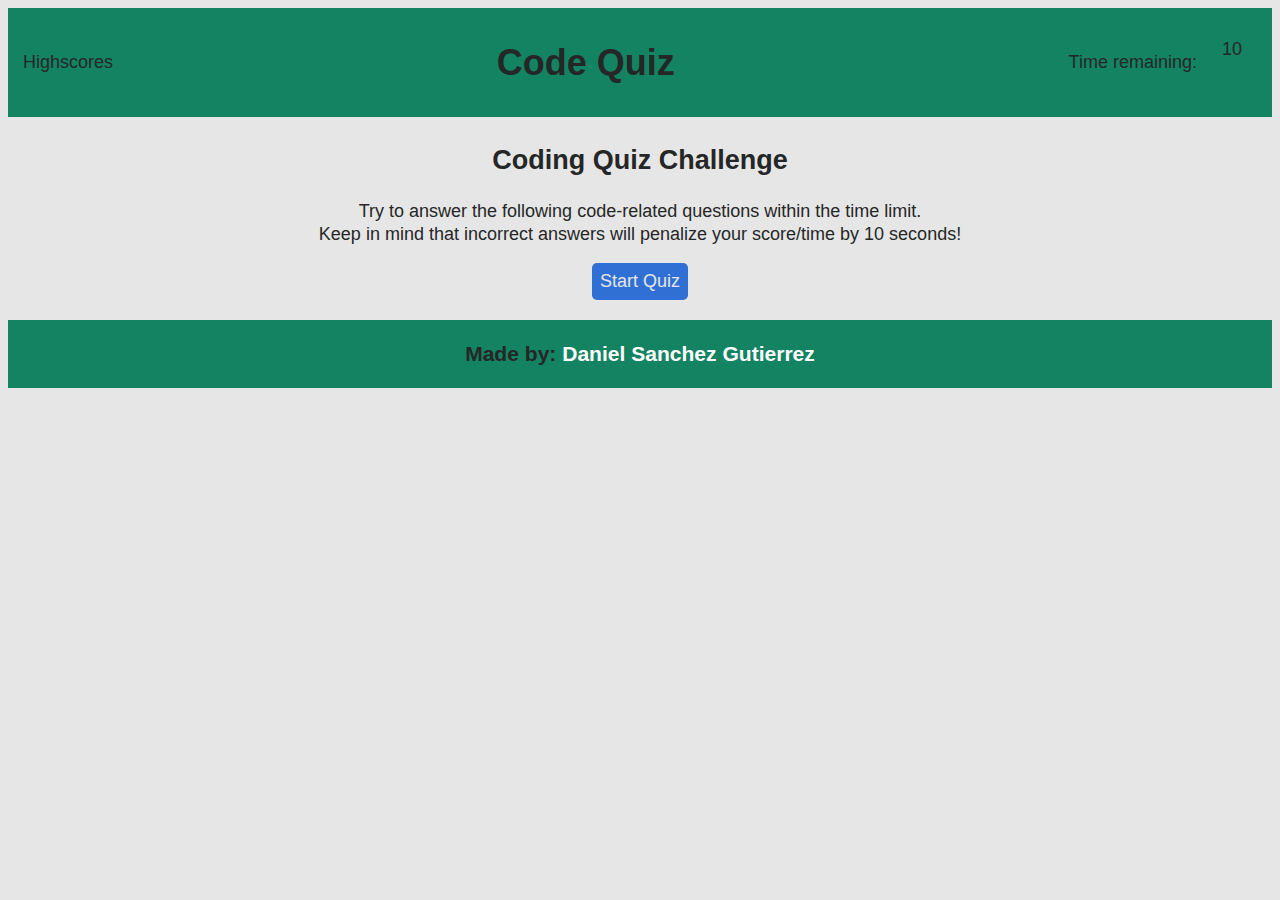
==== docs/index.html @ 47c2cc79 "Added CSS stylesheet" ====
<!DOCTYPE html>
<html>
<html lang="en">
<head>
    <meta charset="UTF-8" />
    <meta name="viewport" content="width=device-width, initial-scale=1.0" />
    <meta http-equiv="X-UA-Compatible" content="ie=edge" />
    <link rel="stylesheet" href="./assets/style/style.css" />
    <title>Code Quiz</title>
</head>

    <body>
        <header>
            <!-- Link to Highscores section -->
            <a href = "highscores.html" id="highscore">Highscores</a>
            <h1 id="title"> Code Quiz</h1>
            <!-- Timer element -->
            <div class="head-timer">
                <div class="timer-text">
                    <p>Time remaining:</p>
                </div>
                    <!-- Remaining time (functionality in js) -->
                    <div id="remaining-time">10</div>
            </div>
        </header>
        <!-- Content card (Change using DOM manipulation) -->
        <main >
            <div class="content-card">
                <h2>Coding Quiz Challenge</h2>
                <p>Try to answer the following code-related questions within the time limit.<br> Keep in mind that incorrect answers will penalize your score/time by 10 seconds!</p>
                <!-- Trigger Questionnaire -->
                <button class="start-button"> Start Quiz</button>
            </div>
        </main>
        <footer>
            <h3>Made by: <a id="footer-link" href = "https://github.com/Morkendi">Daniel Sanchez Gutierrez</a><h3>
        </footer>
        <script src="script.js"></script>
    </body>
</html>
---- docs/assets/style/style.css ----
:root {
    --primary: #138362;
    --secondary: #3070D5;
    --background: #E6E6E6;
    --letters: #252726;
}

* {
    box-sizing: border-box;
    color: var(--letters);
    font-family: 'Trebuchet MS', 'Lucida Sans Unicode', 'Lucida Grande', 'Lucida Sans', Arial, sans-serif;
}

body{
    background-color: var(--background);
    line-height: 1.25;
    font-size: 18px;
}

header {
    display: flex;
    flex-wrap: nowrap;
    align-items: center;
    justify-content: space-between;
    background-color: var(--primary);
}

#highscore {
    text-decoration: none;
    padding: 15px;
}

.head-timer {
    display: inline-flex;
    padding: 15px;
}

.timer-text {
    padding: 10px;
}

/* TODO: Center timer horizontally */
#remaining-time {
    align-items: center;
    padding: 15px;
}

main{
    /* TODO: Adjust padding values */
padding: 15px;
padding-top: 0px;
}

.content-card {
    /* TODO: Adjust padding values */
    padding: 5px;
    text-align: center;
}

.start-button {
    padding: 8px;
    border: 10px;
    border-radius: 5px;
    font-size:large;
    color:var(--background);
    background-color: var(--secondary);
}

.start-button:hover {
    cursor: pointer;
}

footer {
    display: flex;
    justify-content: center;
    background-color: var(--primary);
}

#footer-link {
    text-decoration: none;
    /* TODO: Select name link color */
    color: white;
}
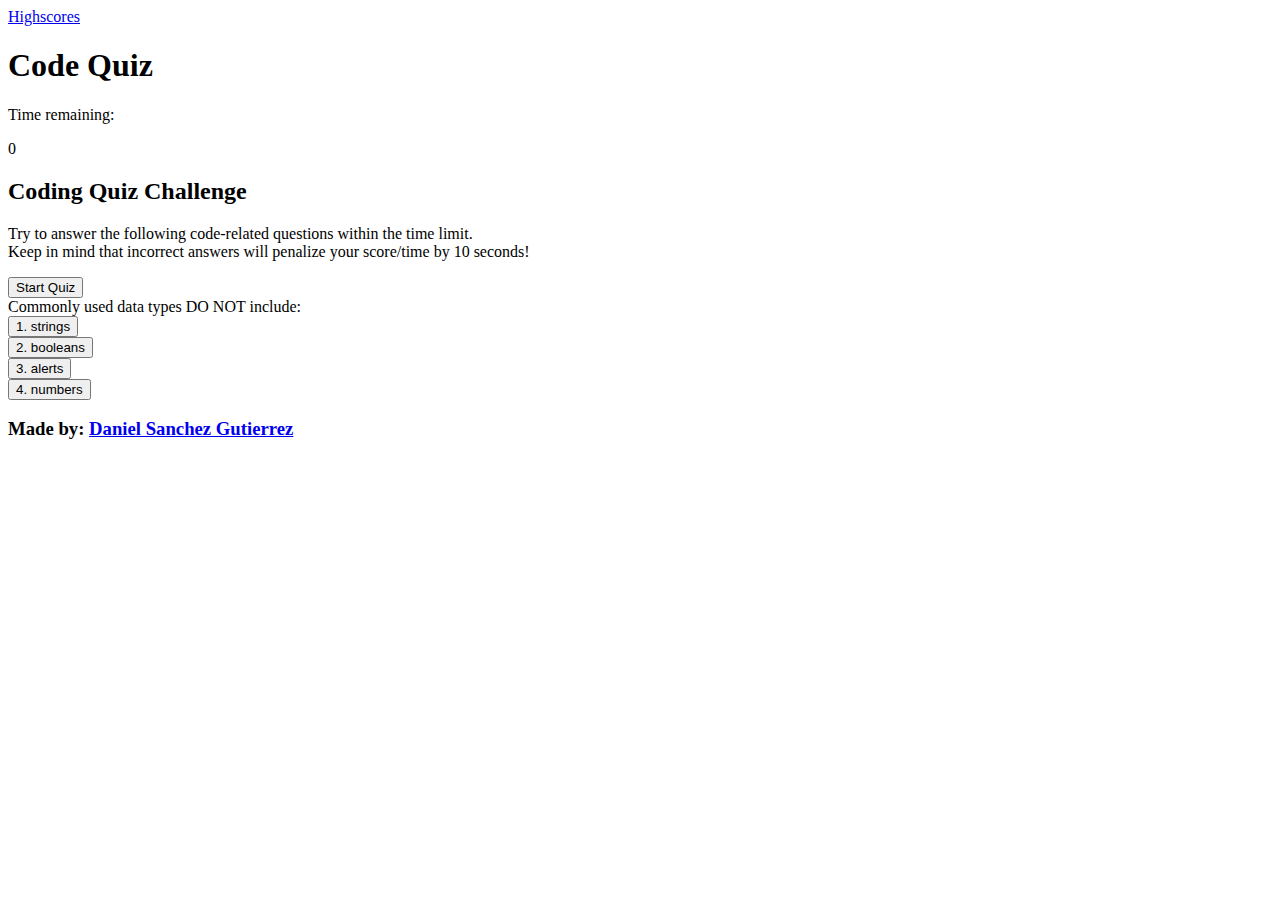
==== commit f6898b8f: "HTML content test" ====
--- a/docs/index.html
+++ b/docs/index.html
@@ -5,35 +5,43 @@
     <meta charset="UTF-8" />
     <meta name="viewport" content="width=device-width, initial-scale=1.0" />
     <meta http-equiv="X-UA-Compatible" content="ie=edge" />
-    <link rel="stylesheet" href="./assets/style/style.css" />
+    <link rel="stylesheet" href="./assets/style.css" />
     <title>Code Quiz</title>
 </head>
 
     <body>
         <header>
             <!-- Link to Highscores section -->
-            <a href = "highscores.html" id="highscore">Highscores</a>
-            <h1 id="title"> Code Quiz</h1>
+            <a href = "highscores.html">Highscores</a>
+            <h1> Code Quiz</h1>
             <!-- Timer element -->
             <div class="head-timer">
                 <div class="timer-text">
+                <div class="time-counter">
                     <p>Time remaining:</p>
+                    <!-- Remaining time (functionality in js) -->
+                    <div class="remaining-time">0</div>
                 </div>
-                    <!-- Remaining time (functionality in js) -->
-                    <div id="remaining-time">10</div>
+                </div>
             </div>
         </header>
         <!-- Content card (Change using DOM manipulation) -->
-        <main >
-            <div class="content-card">
-                <h2>Coding Quiz Challenge</h2>
-                <p>Try to answer the following code-related questions within the time limit.<br> Keep in mind that incorrect answers will penalize your score/time by 10 seconds!</p>
-                <!-- Trigger Questionnaire -->
-                <button class="start-button"> Start Quiz</button>
-            </div>
+        <main class="content-card">
+            <h2>Coding Quiz Challenge</h2>
+            <p>Try to answer the following code-related questions within the time limit.<br> Keep in mind that incorrect answers will penalize your score/time by 10 seconds!</p>
+            <!-- Trigger Questionnaire -->
+            <button class="start-button"> Start Quiz</button>
         </main>
+<!-- Question 1 -->
+        <div>
+            Commonly used data types DO NOT include:
+            <br><button class="answer-1">1. strings</button>
+            <br><button class="answer-2">2. booleans</button>
+            <br><button class="answer-3">3. alerts</button>
+            <br><button class="answer-4">4. numbers</button>
+        </div>
         <footer>
-            <h3>Made by: <a id="footer-link" href = "https://github.com/Morkendi">Daniel Sanchez Gutierrez</a><h3>
+            <h3>Made by: <a href = "https://github.com/Morkendi">Daniel Sanchez Gutierrez</a><h3>
         </footer>
         <script src="script.js"></script>
     </body>
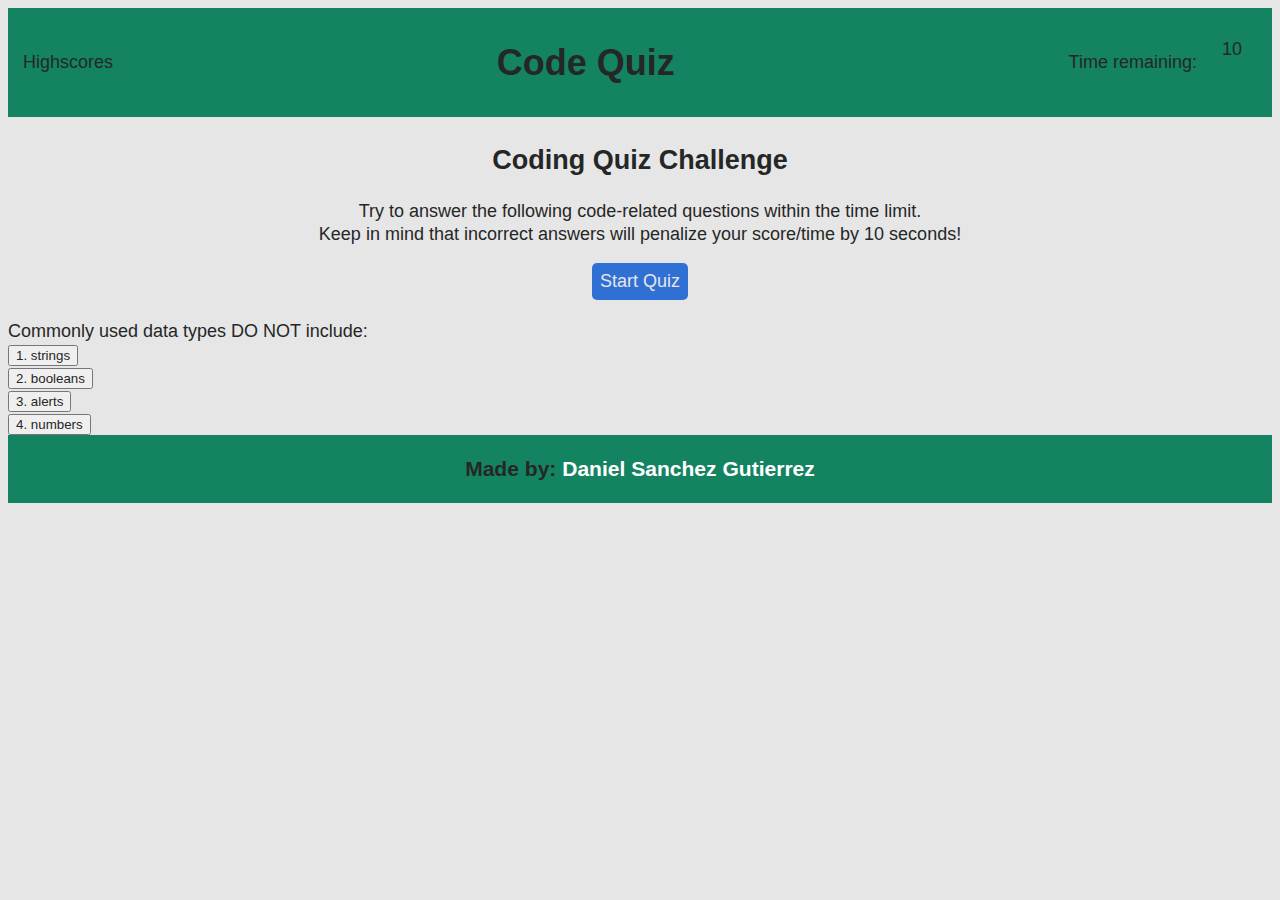
==== commit cb0385fb: "Merge pull request #7 from Morkendi/create/html" ====
--- a/docs/index.html
+++ b/docs/index.html
@@ -5,32 +5,32 @@
     <meta charset="UTF-8" />
     <meta name="viewport" content="width=device-width, initial-scale=1.0" />
     <meta http-equiv="X-UA-Compatible" content="ie=edge" />
-    <link rel="stylesheet" href="./assets/style.css" />
+    <link rel="stylesheet" href="./assets/style/style.css" />
     <title>Code Quiz</title>
 </head>
 
     <body>
         <header>
             <!-- Link to Highscores section -->
-            <a href = "highscores.html">Highscores</a>
-            <h1> Code Quiz</h1>
+            <a href = "highscores.html" id="highscore">Highscores</a>
+            <h1 id="title"> Code Quiz</h1>
             <!-- Timer element -->
             <div class="head-timer">
                 <div class="timer-text">
-                <div class="time-counter">
                     <p>Time remaining:</p>
+                </div>
                     <!-- Remaining time (functionality in js) -->
-                    <div class="remaining-time">0</div>
-                </div>
-                </div>
+                    <div id="remaining-time">10</div>
             </div>
         </header>
         <!-- Content card (Change using DOM manipulation) -->
-        <main class="content-card">
-            <h2>Coding Quiz Challenge</h2>
-            <p>Try to answer the following code-related questions within the time limit.<br> Keep in mind that incorrect answers will penalize your score/time by 10 seconds!</p>
-            <!-- Trigger Questionnaire -->
-            <button class="start-button"> Start Quiz</button>
+        <main >
+            <div class="content-card">
+                <h2>Coding Quiz Challenge</h2>
+                <p>Try to answer the following code-related questions within the time limit.<br> Keep in mind that incorrect answers will penalize your score/time by 10 seconds!</p>
+                <!-- Trigger Questionnaire -->
+                <button class="start-button"> Start Quiz</button>
+            </div>
         </main>
 <!-- Question 1 -->
         <div>
@@ -41,7 +41,7 @@
             <br><button class="answer-4">4. numbers</button>
         </div>
         <footer>
-            <h3>Made by: <a href = "https://github.com/Morkendi">Daniel Sanchez Gutierrez</a><h3>
+            <h3>Made by: <a id="footer-link" href = "https://github.com/Morkendi">Daniel Sanchez Gutierrez</a><h3>
         </footer>
         <script src="script.js"></script>
     </body>
--- a/docs/assets/style/style.css
+++ b/docs/assets/style/style.css
@@ -0,0 +1,83 @@
+:root {
+    --primary: #138362;
+    --secondary: #3070D5;
+    --background: #E6E6E6;
+    --letters: #252726;
+}
+
+* {
+    box-sizing: border-box;
+    color: var(--letters);
+    font-family: 'Trebuchet MS', 'Lucida Sans Unicode', 'Lucida Grande', 'Lucida Sans', Arial, sans-serif;
+}
+
+body{
+    background-color: var(--background);
+    line-height: 1.25;
+    font-size: 18px;
+}
+
+header {
+    display: flex;
+    flex-wrap: nowrap;
+    align-items: center;
+    justify-content: space-between;
+    background-color: var(--primary);
+}
+
+#highscore {
+    text-decoration: none;
+    padding: 15px;
+}
+
+.head-timer {
+    display: inline-flex;
+    padding: 15px;
+}
+
+.timer-text {
+    padding: 10px;
+}
+
+/* TODO: Center timer horizontally */
+#remaining-time {
+    align-items: center;
+    padding: 15px;
+}
+
+main{
+    /* TODO: Adjust padding values */
+padding: 15px;
+padding-top: 0px;
+}
+
+.content-card {
+    /* TODO: Adjust padding values */
+    padding: 5px;
+    text-align: center;
+}
+
+.start-button {
+    padding: 8px;
+    border: 10px;
+    border-radius: 5px;
+    font-size:large;
+    color:var(--background);
+    background-color: var(--secondary);
+}
+
+.start-button:hover {
+    cursor: pointer;
+}
+
+footer {
+    display: flex;
+    justify-content: center;
+    background-color: var(--primary);
+}
+
+#footer-link {
+    text-decoration: none;
+    /* TODO: Select name link color */
+    color: white;
+}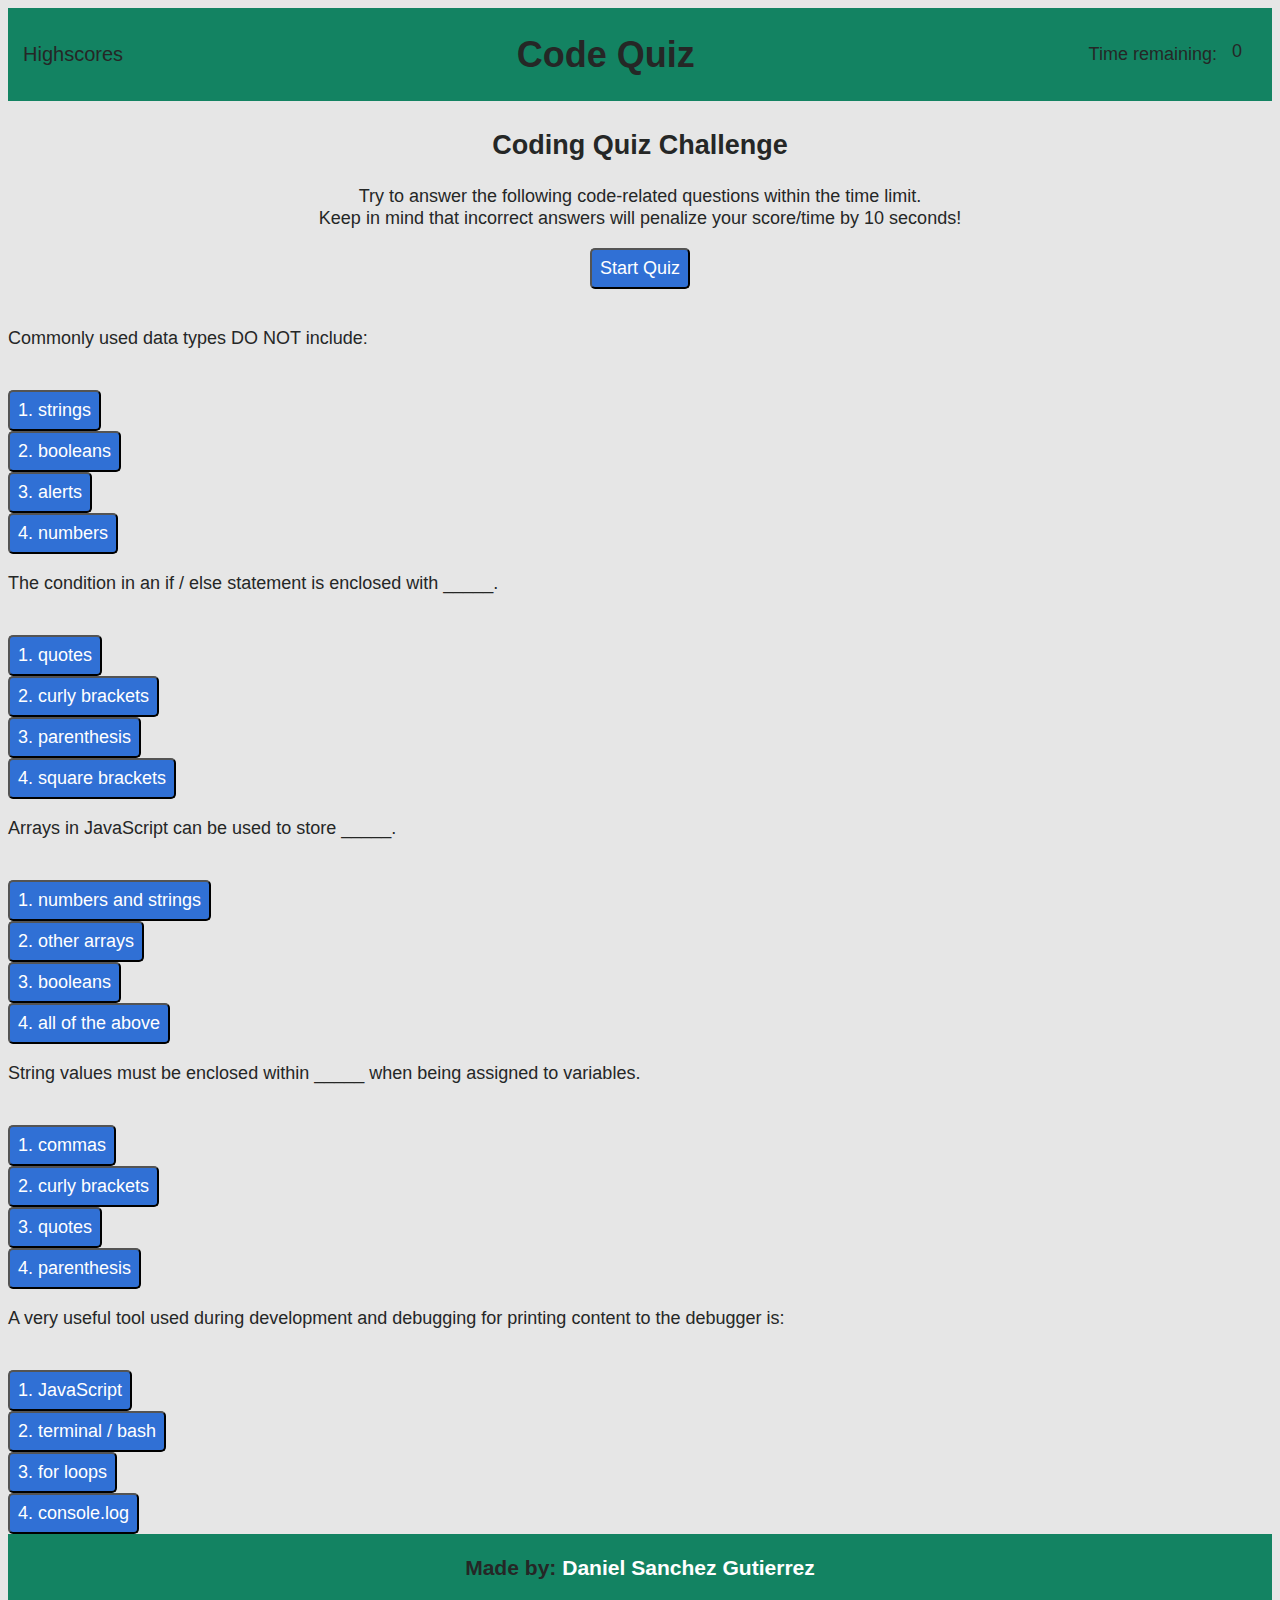
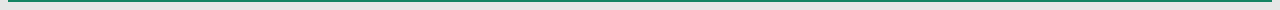
==== commit 37d15ac0: "Added quiz questions in HTML" ====
--- a/docs/index.html
+++ b/docs/index.html
@@ -20,26 +20,60 @@
                     <p>Time remaining:</p>
                 </div>
                     <!-- Remaining time (functionality in js) -->
-                    <div id="remaining-time">10</div>
+                    <div id="remaining-time">0</div>
             </div>
         </header>
         <!-- Content card (Change using DOM manipulation) -->
         <main >
-            <div class="content-card">
+            <div id="intro-card">
                 <h2>Coding Quiz Challenge</h2>
                 <p>Try to answer the following code-related questions within the time limit.<br> Keep in mind that incorrect answers will penalize your score/time by 10 seconds!</p>
                 <!-- Trigger Questionnaire -->
-                <button class="start-button"> Start Quiz</button>
+                <button id="start-button" class="btn"> Start Quiz</button>
             </div>
         </main>
+<!-- TODO: Clean classes and id's -->
 <!-- Question 1 -->
-        <div>
-            Commonly used data types DO NOT include:
-            <br><button class="answer-1">1. strings</button>
-            <br><button class="answer-2">2. booleans</button>
-            <br><button class="answer-3">3. alerts</button>
-            <br><button class="answer-4">4. numbers</button>
-        </div>
+<div id="qstn-1" class="question">
+    <p class="qstn-txt">Commonly used data types DO NOT include:</p>
+    <br><button class="btn">1. strings</button>
+    <br><button class="btn">2. booleans</button>
+    <br><button class="btn">3. alerts</button>
+    <br><button class="btn">4. numbers</button>
+</div>
+<!-- Question 2 -->
+<div id="qstn-2" class="question">
+    <p class="qstn-txt">The condition in an if / else statement is enclosed with _____.</p>
+    <br><button class="btn">1. quotes</button>
+    <br><button class="btn">2. curly brackets</button>
+    <br><button class="btn">3. parenthesis</button>
+    <br><button class="btn">4. square brackets</button>
+</div>
+<!-- Question 3 -->
+<div id="qstn-3" class="question">
+    <p class="qstn-txt">Arrays in JavaScript can be used to store _____.</p>
+    <br><button class="btn">1. numbers and strings</button>
+    <br><button class="btn">2. other arrays</button>
+    <br><button class="btn">3. booleans</button>
+    <br><button class="btn">4. all of the above</button>
+</div>
+<!-- Question 4 -->
+<div id="qstn-4" class="question">
+    <p class="qstn-txt">String values must be enclosed within _____ when being assigned to variables.</p>
+    <br><button class="btn">1. commas</button>
+    <br><button class="btn">2. curly brackets</button>
+    <br><button class="btn">3. quotes</button>
+    <br><button class="btn">4. parenthesis</button>
+</div>
+<!-- Question 5 -->
+<div id="qstn-5" class="question">
+    <p class="qstn-txt">A very useful tool used during development and debugging for printing content to the debugger is:</p>
+    <br><button class="btn">1. JavaScript</button>
+    <br><button class="btn">2. terminal / bash</button>
+    <br><button class="btn">3. for loops</button>
+    <br><button class="btn">4. console.log</button>
+</div>
+</div>
         <footer>
             <h3>Made by: <a id="footer-link" href = "https://github.com/Morkendi">Daniel Sanchez Gutierrez</a><h3>
         </footer>
--- a/docs/assets/style/style.css
+++ b/docs/assets/style/style.css
@@ -26,6 +26,7 @@
 }
 
 #highscore {
+    font-size: 20px;
     text-decoration: none;
     padding: 15px;
 }
@@ -33,10 +34,6 @@
 .head-timer {
     display: inline-flex;
     padding: 15px;
-}
-
-.timer-text {
-    padding: 10px;
 }
 
 /* TODO: Center timer horizontally */
@@ -51,18 +48,18 @@
 padding-top: 0px;
 }
 
-.content-card {
+#intro-card {
     /* TODO: Adjust padding values */
     padding: 5px;
     text-align: center;
 }
 
-.start-button {
+.btn {
     padding: 8px;
-    border: 10px;
+    /* border: 10px; */
     border-radius: 5px;
     font-size:large;
-    color:var(--background);
+    color:white;
     background-color: var(--secondary);
 }
 
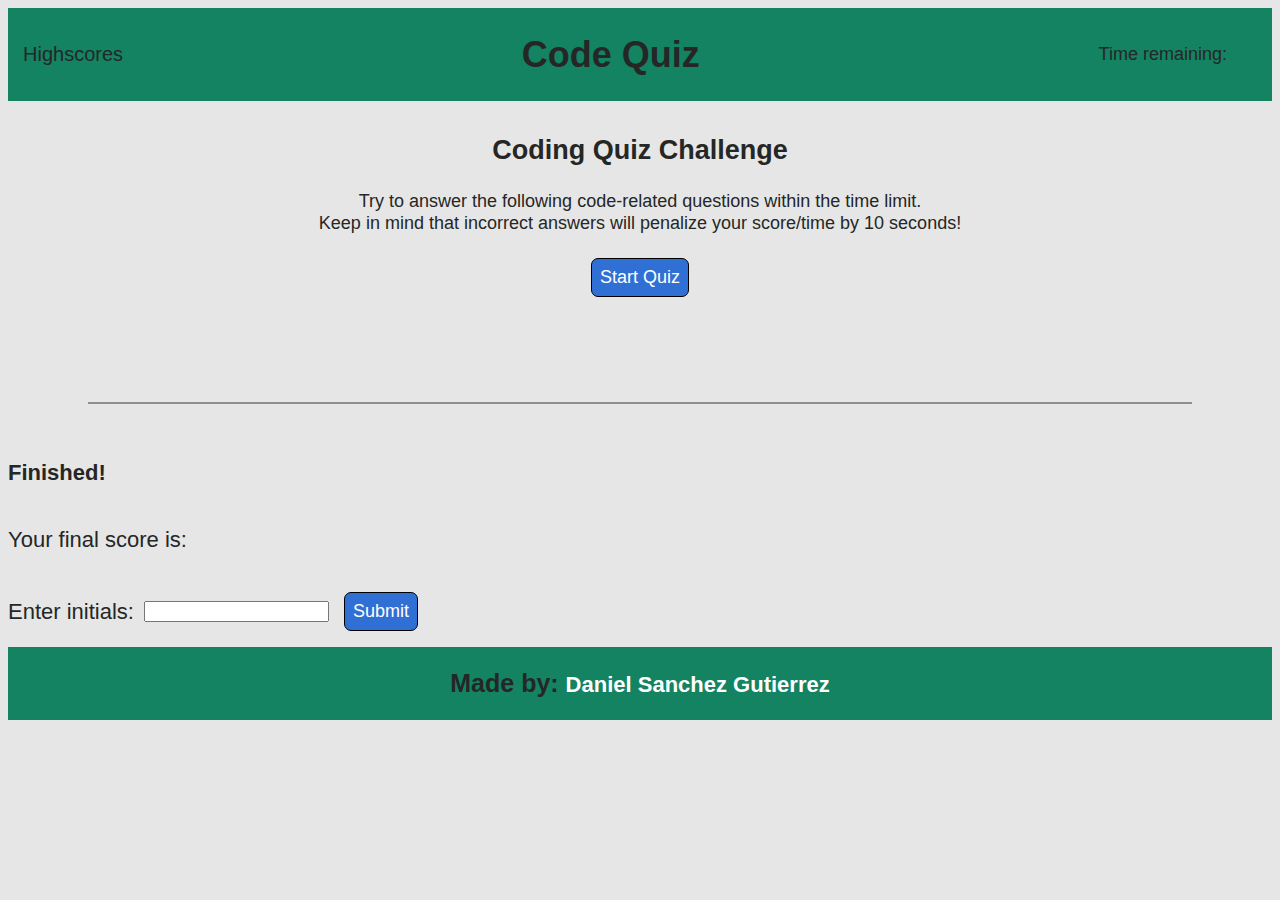
==== commit 50a9da77: "Added main JS Script" ====
--- a/docs/index.html
+++ b/docs/index.html
@@ -13,69 +13,50 @@
         <header>
             <!-- Link to Highscores section -->
             <a href = "highscores.html" id="highscore">Highscores</a>
-            <h1 id="title"> Code Quiz</h1>
+            <!-- TODO: Set link to finished deployment -->
+            <h1 id="title"> <a href="">Code Quiz</a></h1>
             <!-- Timer element -->
             <div class="head-timer">
                 <div class="timer-text">
                     <p>Time remaining:</p>
                 </div>
-                    <!-- Remaining time (functionality in js) -->
-                    <div id="remaining-time">0</div>
+                    <!-- Remaining time -->
+                    <div id="remaining-time"></div>
             </div>
         </header>
-        <!-- Content card (Change using DOM manipulation) -->
+        <!-- Intro card -->
         <main >
             <div id="intro-card">
                 <h2>Coding Quiz Challenge</h2>
                 <p>Try to answer the following code-related questions within the time limit.<br> Keep in mind that incorrect answers will penalize your score/time by 10 seconds!</p>
                 <!-- Trigger Questionnaire -->
-                <button id="start-button" class="btn"> Start Quiz</button>
+                <button id="start-btn" class="btn"> Start Quiz</button>
             </div>
         </main>
-<!-- TODO: Clean classes and id's -->
-<!-- Question 1 -->
-<div id="qstn-1" class="question">
-    <p class="qstn-txt">Commonly used data types DO NOT include:</p>
-    <br><button class="btn">1. strings</button>
-    <br><button class="btn">2. booleans</button>
-    <br><button class="btn">3. alerts</button>
-    <br><button class="btn">4. numbers</button>
+<!-- Question Template -->
+<div id="qstn" class="question">
+    <p id="qstn-txt"></p>
+    <div id="btn-grid">
+    </div>
+    <br><h3 class="answr-msg"></h3>
+
 </div>
-<!-- Question 2 -->
-<div id="qstn-2" class="question">
-    <p class="qstn-txt">The condition in an if / else statement is enclosed with _____.</p>
-    <br><button class="btn">1. quotes</button>
-    <br><button class="btn">2. curly brackets</button>
-    <br><button class="btn">3. parenthesis</button>
-    <br><button class="btn">4. square brackets</button>
-</div>
-<!-- Question 3 -->
-<div id="qstn-3" class="question">
-    <p class="qstn-txt">Arrays in JavaScript can be used to store _____.</p>
-    <br><button class="btn">1. numbers and strings</button>
-    <br><button class="btn">2. other arrays</button>
-    <br><button class="btn">3. booleans</button>
-    <br><button class="btn">4. all of the above</button>
-</div>
-<!-- Question 4 -->
-<div id="qstn-4" class="question">
-    <p class="qstn-txt">String values must be enclosed within _____ when being assigned to variables.</p>
-    <br><button class="btn">1. commas</button>
-    <br><button class="btn">2. curly brackets</button>
-    <br><button class="btn">3. quotes</button>
-    <br><button class="btn">4. parenthesis</button>
-</div>
-<!-- Question 5 -->
-<div id="qstn-5" class="question">
-    <p class="qstn-txt">A very useful tool used during development and debugging for printing content to the debugger is:</p>
-    <br><button class="btn">1. JavaScript</button>
-    <br><button class="btn">2. terminal / bash</button>
-    <br><button class="btn">3. for loops</button>
-    <br><button class="btn">4. console.log</button>
-</div>
+<!-- TODO: Set score identifier -->
+<!-- Submit Highscore -->
+<div id="ending" class="last-card">
+    <h2>Finished!</h2>
+    <div class="score">
+        <p>Your final score is:</p>
+        <p id="final-score"></p>
+    </div>
+    <div id="name-submit">
+        <p>Enter initials:</p>
+        <input id="name-input">
+        <button id="hs-submit" class="btn">Submit</button>
+    </div>
 </div>
         <footer>
-            <h3>Made by: <a id="footer-link" href = "https://github.com/Morkendi">Daniel Sanchez Gutierrez</a><h3>
+            <h2>Made by: <a id="footer-link" href = "https://github.com/Morkendi">Daniel Sanchez Gutierrez</a><h2>
         </footer>
         <script src="script.js"></script>
     </body>
--- a/docs/assets/style/style.css
+++ b/docs/assets/style/style.css
@@ -3,6 +3,7 @@
     --secondary: #3070D5;
     --background: #E6E6E6;
     --letters: #252726;
+    --answer: #8F8F8F;
 }
 
 * {
@@ -25,6 +26,10 @@
     background-color: var(--primary);
 }
 
+header a {
+    text-decoration: none;
+}
+
 #highscore {
     font-size: 20px;
     text-decoration: none;
@@ -36,35 +41,88 @@
     padding: 15px;
 }
 
-/* TODO: Center timer horizontally */
 #remaining-time {
     align-items: center;
     padding: 15px;
+    padding-top: 18px;
 }
 
 main{
-    /* TODO: Adjust padding values */
 padding: 15px;
 padding-top: 0px;
 }
 
 #intro-card {
-    /* TODO: Adjust padding values */
-    padding: 5px;
+    padding: 10px;
     text-align: center;
 }
 
 .btn {
     padding: 8px;
-    /* border: 10px; */
-    border-radius: 5px;
+    border: 1.5px solid black;
+    margin: 5px;
+    border-radius: 7px;
     font-size:large;
     color:white;
     background-color: var(--secondary);
 }
 
-.start-button:hover {
+.qstn-btn {
+    display: flex;
+    text-align: left;
+    width: 190px;
+    
+}
+
+.btn:hover {
     cursor: pointer;
+}
+
+.question {
+    padding: 10px 80px;
+    text-align: left;
+}
+
+.question p {
+    font-size: 22px;
+    font-weight: bold;
+}
+
+.question h3 {
+    padding-top: 5px;
+    color: var(--answer);
+    border-top: 2px solid var(--answer);
+}
+
+.last-card {
+    font-size: 22px;
+}
+
+#ending h2 {
+    font-size: 22px;
+    font-weight: bold;
+}
+
+.score {
+    display: flex;
+    flex-wrap: nowrap;
+    align-items: center;
+    justify-content: flex-start;
+}
+
+#final-score {
+    padding-left: 15px;
+}
+
+#name-submit {
+    display: inline-flex;
+    flex-wrap: nowrap;
+    align-items: center;
+    justify-content: flex-start;
+}
+
+#name-input {
+    margin: 0px 10px 0px 10px;
 }
 
 footer {
@@ -77,4 +135,12 @@
     text-decoration: none;
     /* TODO: Select name link color */
     color: white;
+}
+
+footer h2 {
+    font-size: 25px;
+}
+
+footer a {
+    font-size: 22px;
 }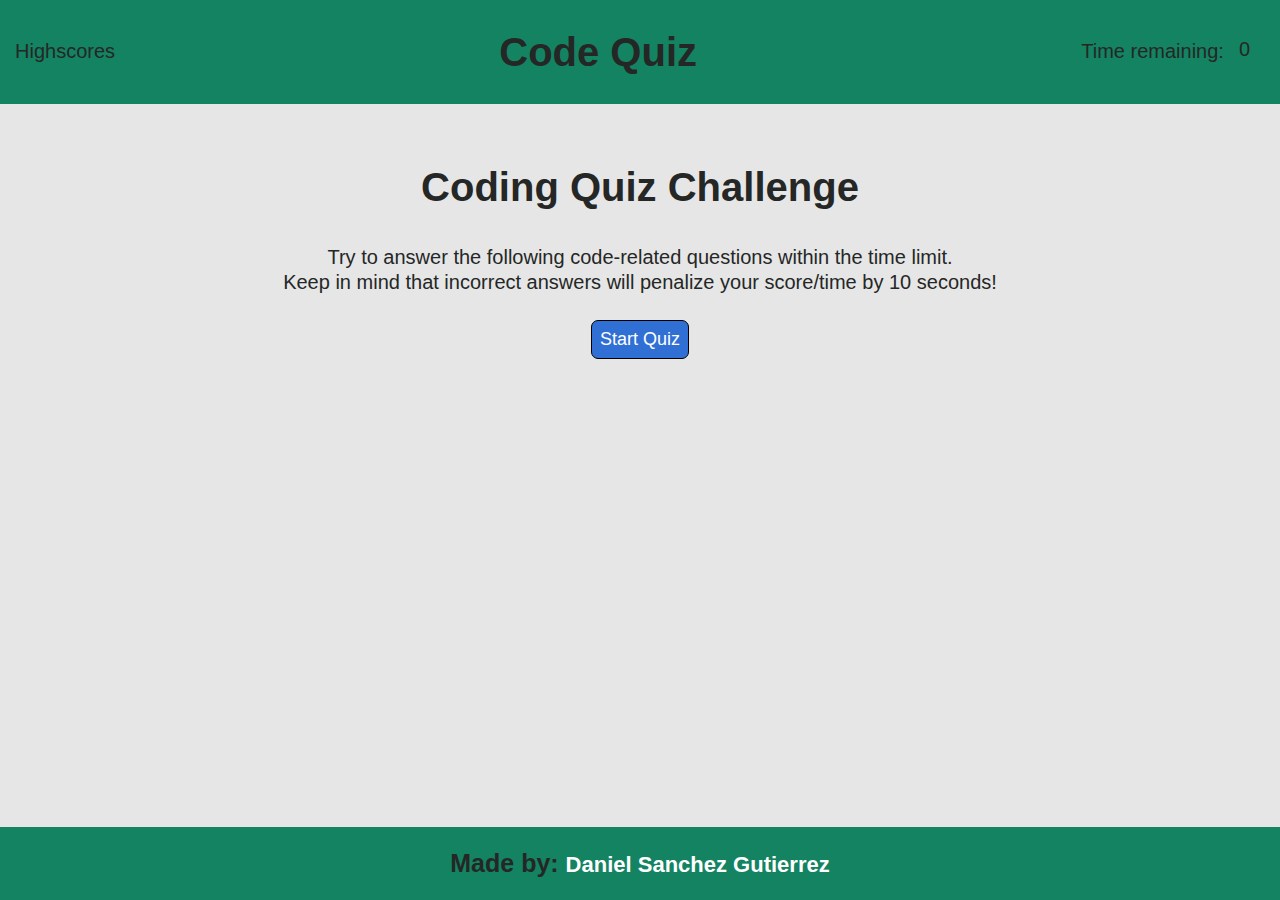
==== commit 4de8638f: "Code Cleanup" ====
--- a/docs/index.html
+++ b/docs/index.html
@@ -24,8 +24,9 @@
                     <div id="remaining-time"></div>
             </div>
         </header>
+    <div id="quiz-content">
         <!-- Intro card -->
-        <main >
+        <main>
             <div id="intro-card">
                 <h2>Coding Quiz Challenge</h2>
                 <p>Try to answer the following code-related questions within the time limit.<br> Keep in mind that incorrect answers will penalize your score/time by 10 seconds!</p>
@@ -33,31 +34,29 @@
                 <button id="start-btn" class="btn"> Start Quiz</button>
             </div>
         </main>
-<!-- Question Template -->
-<div id="qstn" class="question">
-    <p id="qstn-txt"></p>
-    <div id="btn-grid">
+        <!-- Question Template -->
+        <div id="qstn" class="question">
+            <p id="qstn-txt"></p>
+            <div id="btn-grid"></div>
+            <br><h3 class="answr-msg"></h3>
+        </div>
+        <!-- Submit Highscore -->
+        <div id="ending" class="last-card">
+            <h2>Finished!</h2>
+            <div class="score">
+                <p>Your final score is:</p>
+                <p id="final-score"></p>
+            </div>
+            <div id="name-submit">
+                <p>Enter initials:</p>
+                <input id="name-input">
+                <button id="hs-submit" class="btn">Submit</button>
+            </div>
+        </div>
     </div>
-    <br><h3 class="answr-msg"></h3>
-
-</div>
-<!-- TODO: Set score identifier -->
-<!-- Submit Highscore -->
-<div id="ending" class="last-card">
-    <h2>Finished!</h2>
-    <div class="score">
-        <p>Your final score is:</p>
-        <p id="final-score"></p>
-    </div>
-    <div id="name-submit">
-        <p>Enter initials:</p>
-        <input id="name-input">
-        <button id="hs-submit" class="btn">Submit</button>
-    </div>
-</div>
         <footer>
             <h2>Made by: <a id="footer-link" href = "https://github.com/Morkendi">Daniel Sanchez Gutierrez</a><h2>
         </footer>
-        <script src="script.js"></script>
+        <script src="./assets/js/script.js"></script>
     </body>
 </html>--- a/docs/assets/style/style.css
+++ b/docs/assets/style/style.css
@@ -12,10 +12,12 @@
     font-family: 'Trebuchet MS', 'Lucida Sans Unicode', 'Lucida Grande', 'Lucida Sans', Arial, sans-serif;
 }
 
+html,
 body{
+    margin: 0px;
     background-color: var(--background);
     line-height: 1.25;
-    font-size: 18px;
+    font-size: 20px;
 }
 
 header {
@@ -49,12 +51,16 @@
 
 main{
 padding: 15px;
-padding-top: 0px;
 }
 
 #intro-card {
+    /* Align content vertically and horizontally inside "main" element */
     padding: 10px;
     text-align: center;
+}
+
+#intro-card h2 {
+    font-size: 40px;
 }
 
 .btn {
@@ -126,6 +132,9 @@
 }
 
 footer {
+    position: fixed;
+    bottom: 0;
+    width: 100%;
     display: flex;
     justify-content: center;
     background-color: var(--primary);
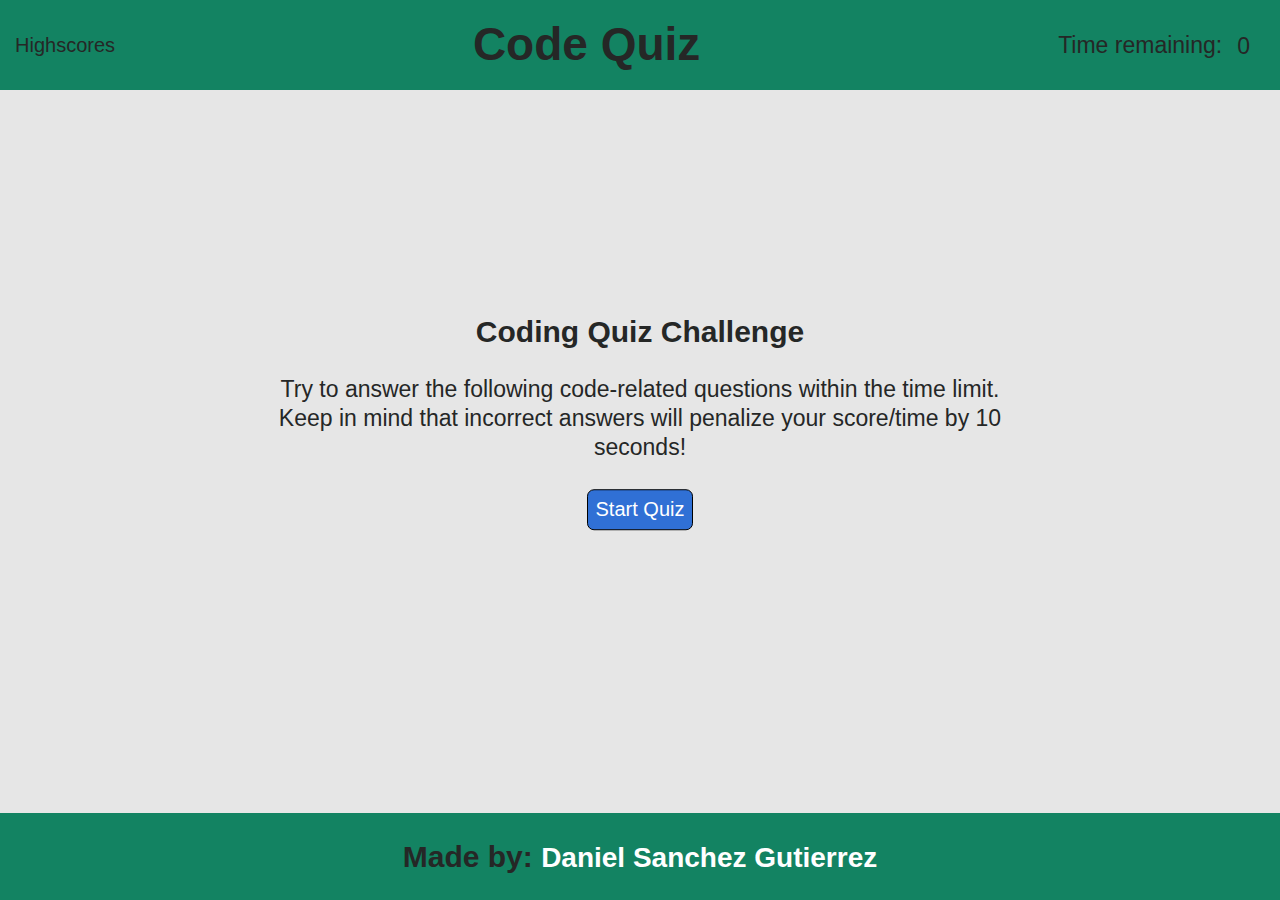
==== commit 88fac90d: "Simplify" ====
--- a/docs/index.html
+++ b/docs/index.html
@@ -13,8 +13,8 @@
         <header>
             <!-- Link to Highscores section -->
             <a href = "highscores.html" id="highscore">Highscores</a>
-            <!-- TODO: Set link to finished deployment -->
-            <h1 id="title"> <a href="">Code Quiz</a></h1>
+            <!-- Link to  -->
+            <h1 id="title"> <a href="https://morkendi.github.io/Code-Quiz/">Code Quiz</a></h1>
             <!-- Timer element -->
             <div class="head-timer">
                 <div class="timer-text">
@@ -36,9 +36,9 @@
         </main>
         <!-- Question Template -->
         <div id="qstn" class="question">
-            <p id="qstn-txt"></p>
+            <h2 id="qstn-txt"></h2>
             <div id="btn-grid"></div>
-            <br><h3 class="answr-msg"></h3>
+            <br><h3 class="answr-msg"></h3>Code-Quiz
         </div>
         <!-- Submit Highscore -->
         <div id="ending" class="last-card">
--- a/docs/assets/style/style.css
+++ b/docs/assets/style/style.css
@@ -17,10 +17,11 @@
     margin: 0px;
     background-color: var(--background);
     line-height: 1.25;
-    font-size: 20px;
+    font-size: 23px;
 }
 
 header {
+    height: 90px;
     display: flex;
     flex-wrap: nowrap;
     align-items: center;
@@ -46,21 +47,26 @@
 #remaining-time {
     align-items: center;
     padding: 15px;
-    padding-top: 18px;
+    padding-top: 24px;
 }
 
-main{
-padding: 15px;
+#quiz-content {
+    height: 71.5vh;
+    position: relative;
 }
 
 #intro-card {
-    /* Align content vertically and horizontally inside "main" element */
-    padding: 10px;
+    width: 750px;
     text-align: center;
+    margin: 0;
+    position: absolute;
+    top: 50%;
+    left: 50%;
+    transform: translate(-50%, -50%);
 }
 
-#intro-card h2 {
-    font-size: 40px;
+h2 {
+    font-size: 30px;
 }
 
 .btn {
@@ -68,7 +74,7 @@
     border: 1.5px solid black;
     margin: 5px;
     border-radius: 7px;
-    font-size:large;
+    font-size: 20px;
     color:white;
     background-color: var(--secondary);
 }
@@ -77,7 +83,6 @@
     display: flex;
     text-align: left;
     width: 190px;
-    
 }
 
 .btn:hover {
@@ -85,13 +90,14 @@
 }
 
 .question {
-    padding: 10px 80px;
+    width: 750px;
+    padding: 10px;
     text-align: left;
-}
-
-.question p {
-    font-size: 22px;
-    font-weight: bold;
+    position: absolute;
+    top: 50%;
+    left: 50%;
+    -ms-transform: translate(-50%, -50%);
+    transform: translate(-50%, -50%);
 }
 
 .question h3 {
@@ -100,13 +106,13 @@
     border-top: 2px solid var(--answer);
 }
 
-.last-card {
-    font-size: 22px;
-}
-
-#ending h2 {
-    font-size: 22px;
-    font-weight: bold;
+#ending {
+    margin: 0;
+    position: absolute;
+    top: 50%;
+    left: 50%;
+    -ms-transform: translate(-50%, -50%);
+    transform: translate(-50%, -50%);
 }
 
 .score {
@@ -146,10 +152,6 @@
     color: white;
 }
 
-footer h2 {
-    font-size: 25px;
-}
-
 footer a {
-    font-size: 22px;
+    font-size: 28px;
 }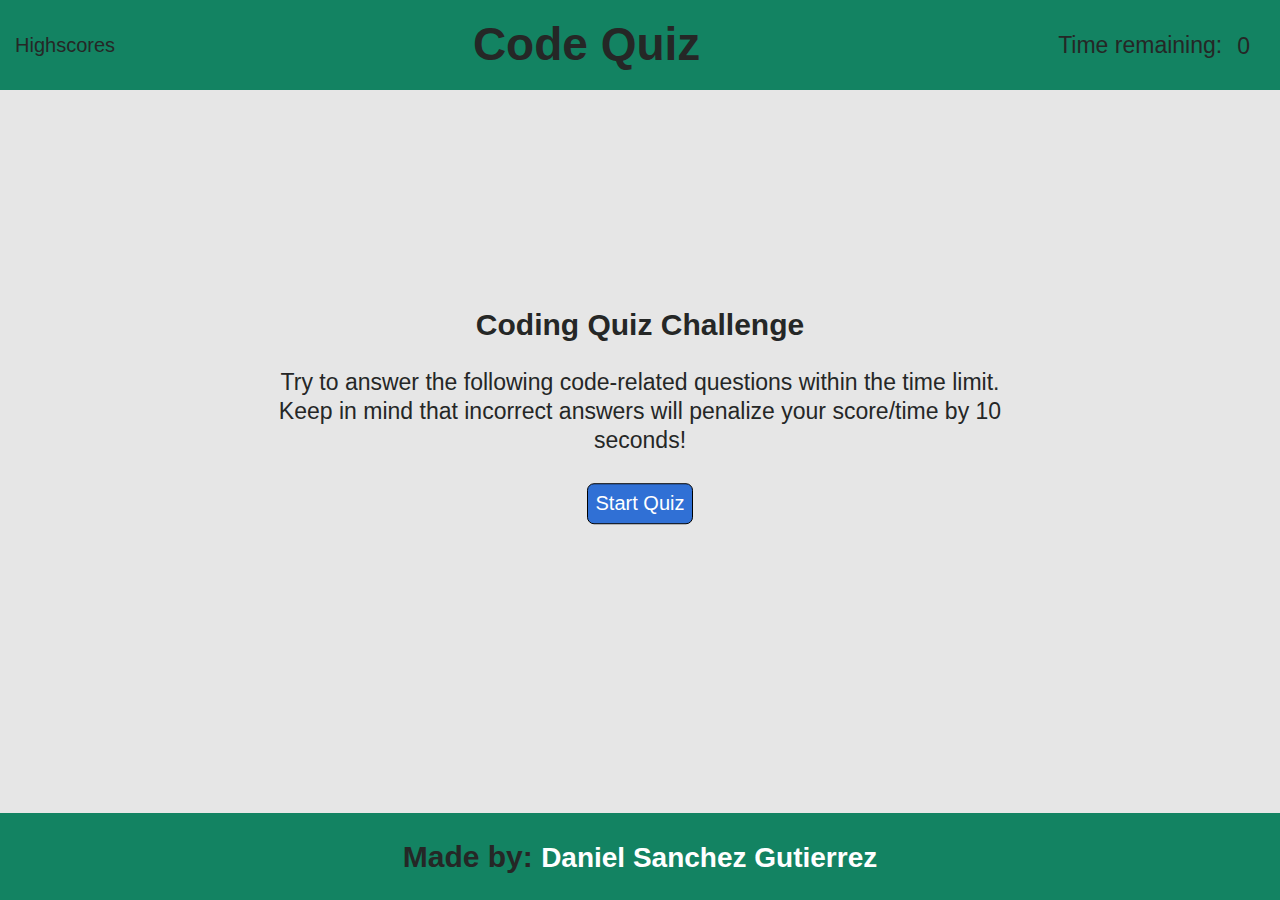
==== commit 6f41dd82: "Highscore HTML" ====
--- a/docs/index.html
+++ b/docs/index.html
@@ -38,7 +38,7 @@
         <div id="qstn" class="question">
             <h2 id="qstn-txt"></h2>
             <div id="btn-grid"></div>
-            <br><h3 class="answr-msg"></h3>Code-Quiz
+            <br><h3 class="answr-msg"></h3>
         </div>
         <!-- Submit Highscore -->
         <div id="ending" class="last-card">
@@ -52,6 +52,9 @@
                 <input id="name-input">
                 <button id="hs-submit" class="btn">Submit</button>
             </div>
+            <div>
+                <h3 class="error-msg"></h3>
+            </div>
         </div>
     </div>
         <footer>
--- a/docs/assets/style/style.css
+++ b/docs/assets/style/style.css
@@ -1,6 +1,8 @@
 :root {
     --primary: #138362;
-    --secondary: #3070D5;
+    --scores: #13836149;
+    --button: #3070D5;
+    --buttonSelect: #23D9EE;
     --background: #E6E6E6;
     --letters: #252726;
     --answer: #8F8F8F;
@@ -51,7 +53,7 @@
 }
 
 #quiz-content {
-    height: 71.5vh;
+    height: 70vh;
     position: relative;
 }
 
@@ -76,7 +78,7 @@
     border-radius: 7px;
     font-size: 20px;
     color:white;
-    background-color: var(--secondary);
+    background-color: var(--button);
 }
 
 .qstn-btn {
@@ -87,6 +89,7 @@
 
 .btn:hover {
     cursor: pointer;
+    background-color: var(--buttonSelect);
 }
 
 .question {
@@ -96,11 +99,11 @@
     position: absolute;
     top: 50%;
     left: 50%;
-    -ms-transform: translate(-50%, -50%);
     transform: translate(-50%, -50%);
 }
 
-.question h3 {
+.answr-msg,
+.error-msg {
     padding-top: 5px;
     color: var(--answer);
     border-top: 2px solid var(--answer);
@@ -111,7 +114,6 @@
     position: absolute;
     top: 50%;
     left: 50%;
-    -ms-transform: translate(-50%, -50%);
     transform: translate(-50%, -50%);
 }
 
@@ -138,7 +140,7 @@
 }
 
 footer {
-    position: fixed;
+    position: absolute;
     bottom: 0;
     width: 100%;
     display: flex;
@@ -148,10 +150,33 @@
 
 #footer-link {
     text-decoration: none;
-    /* TODO: Select name link color */
     color: white;
 }
 
 footer a {
     font-size: 28px;
+}
+
+/* Styles for "Highscores₂ page */
+#score-list {
+    display: inline-flex;
+    flex-direction: column;
+    width: 600px;
+    text-align: left;
+    padding-bottom: 20px;
+}
+
+.show-score {
+    padding: 5px;
+    background-color: var(--scores);
+}
+
+#score-container {
+    text-align: center;
+    height: 100vh;
+}
+
+main a {
+    text-decoration: none;
+    color: var(--background);
 }